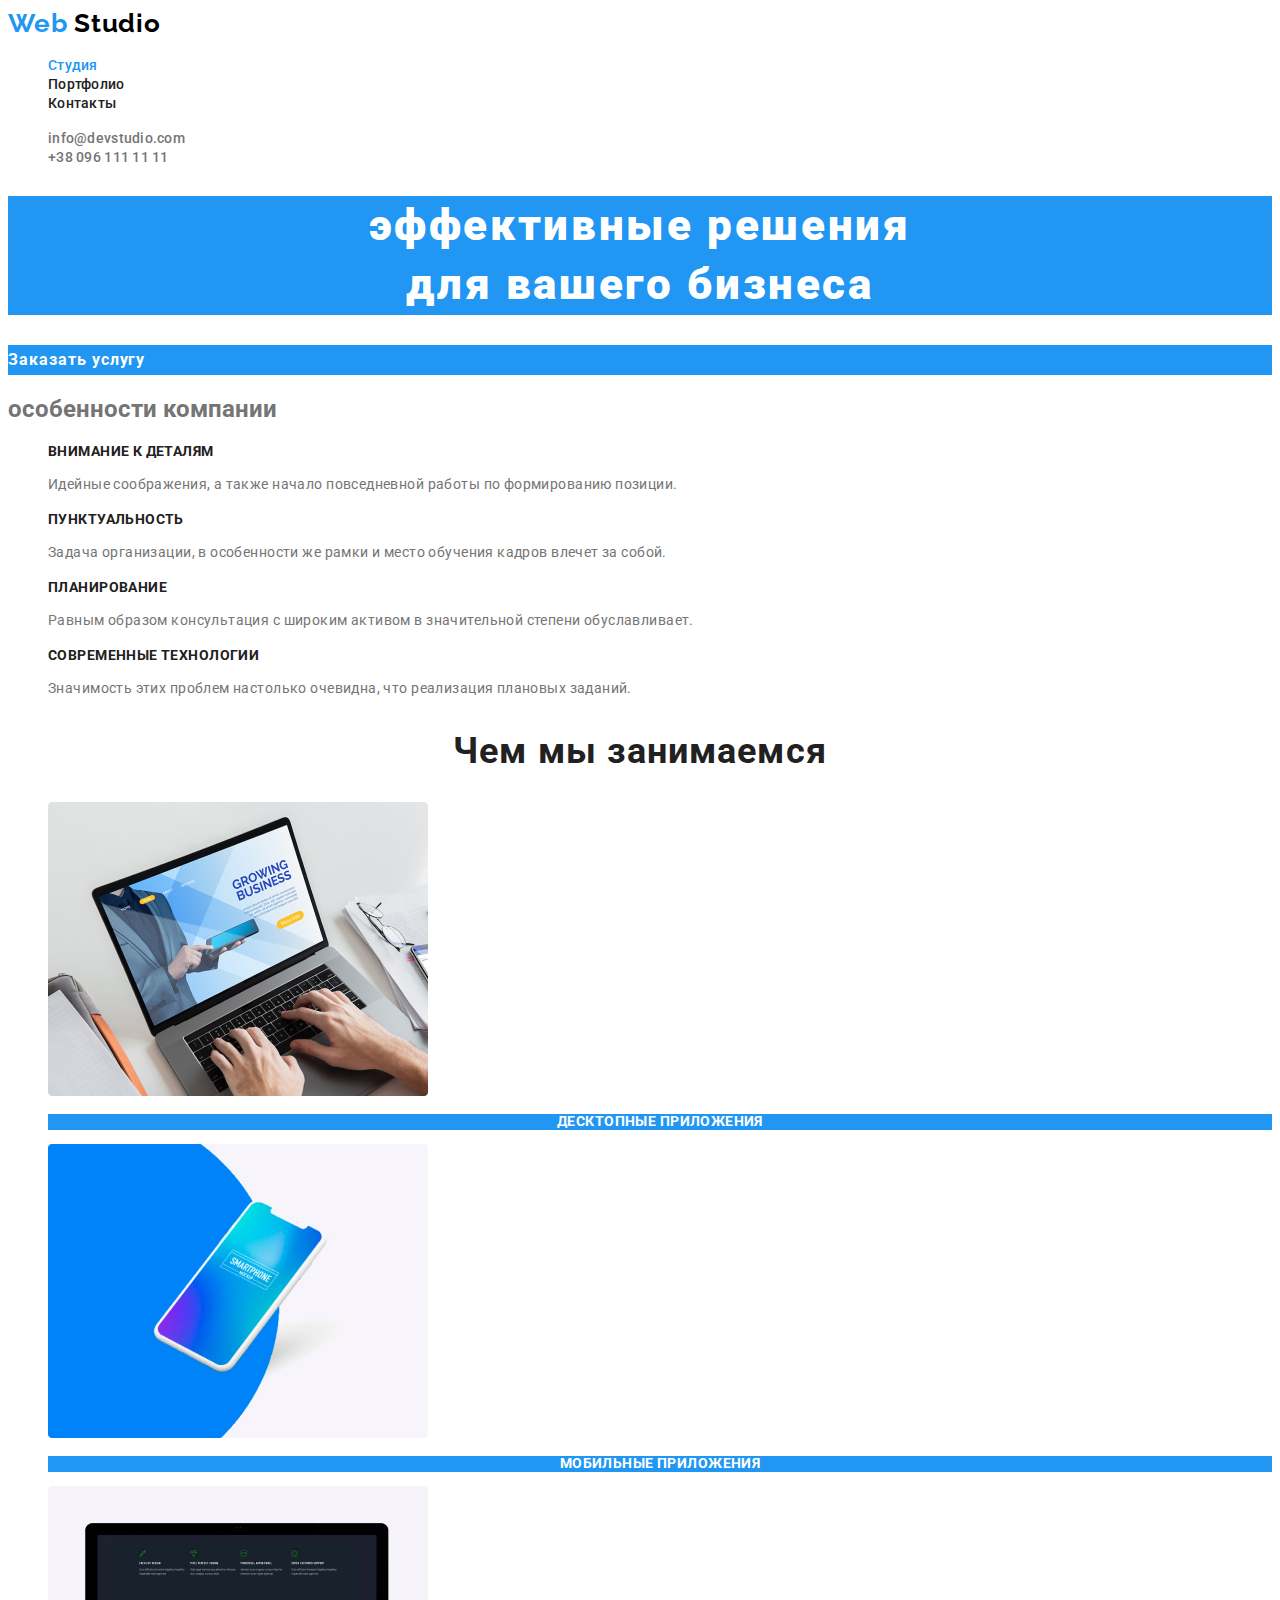
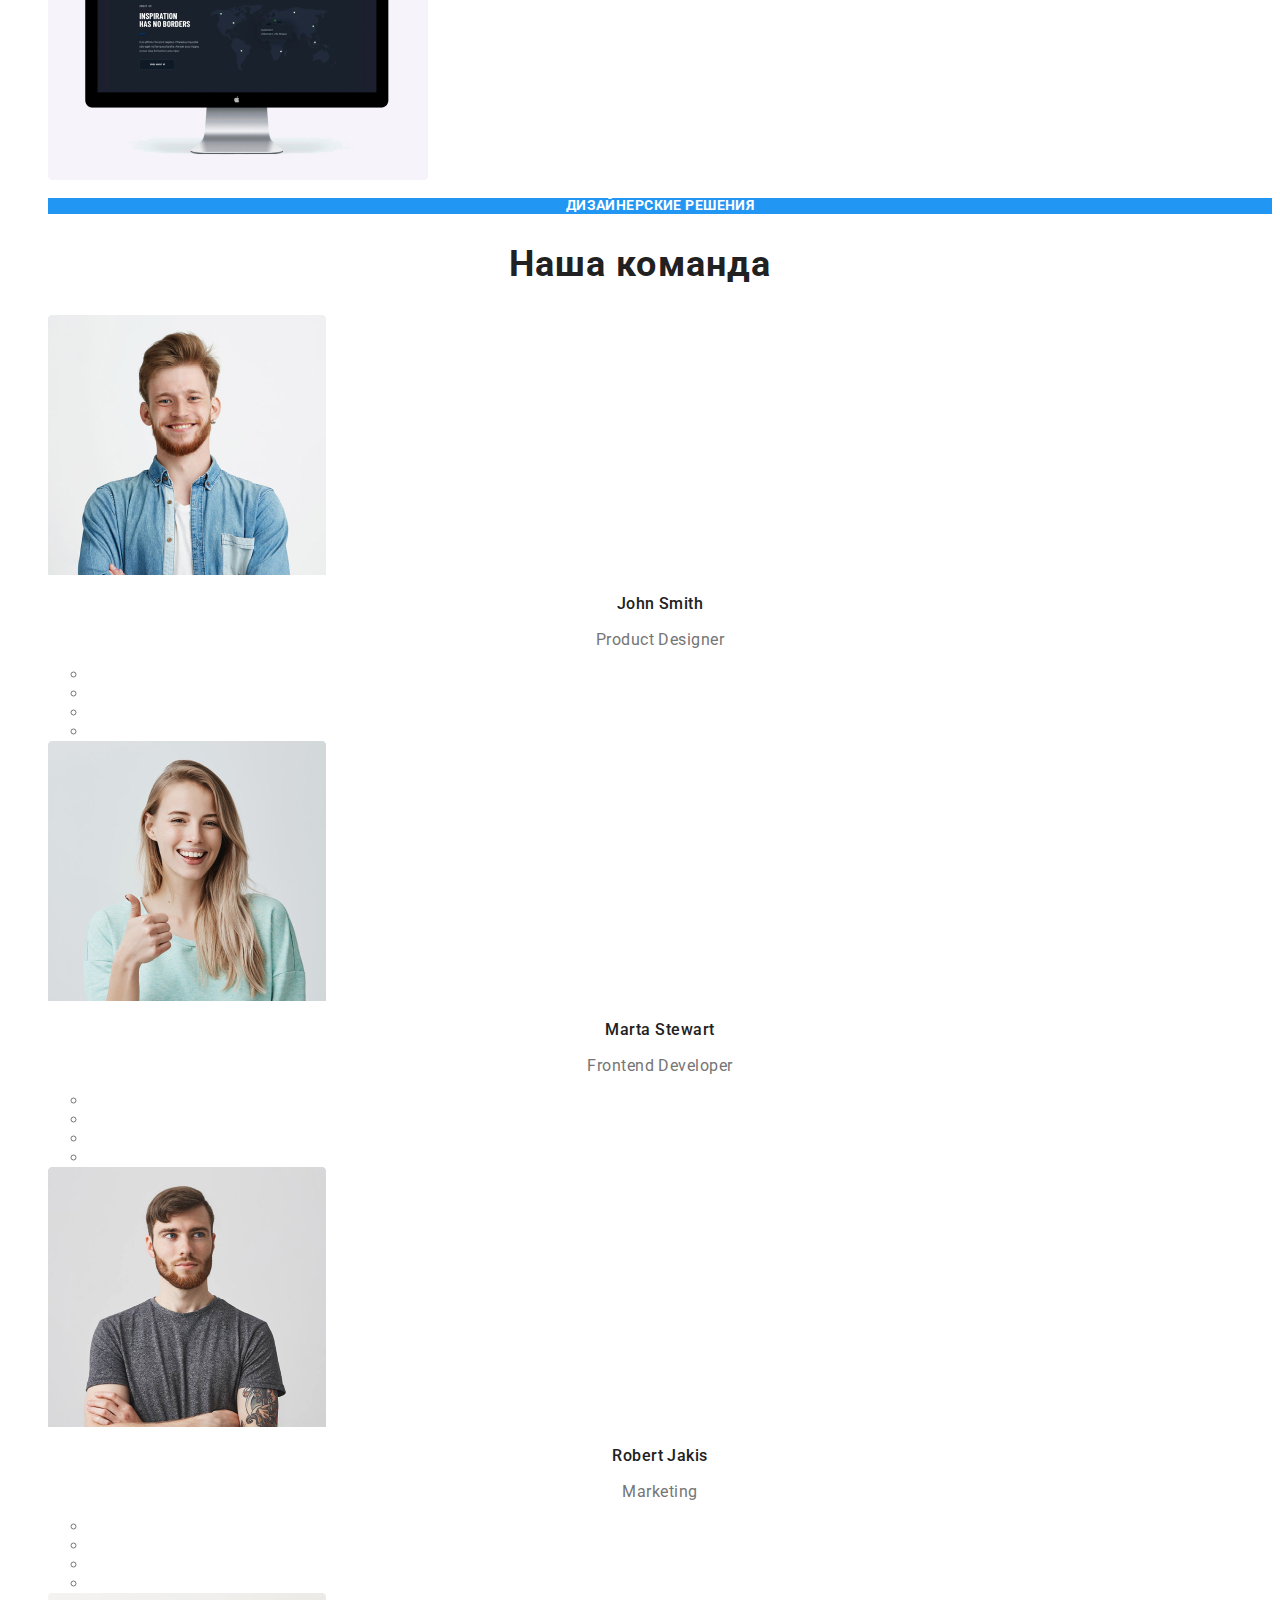
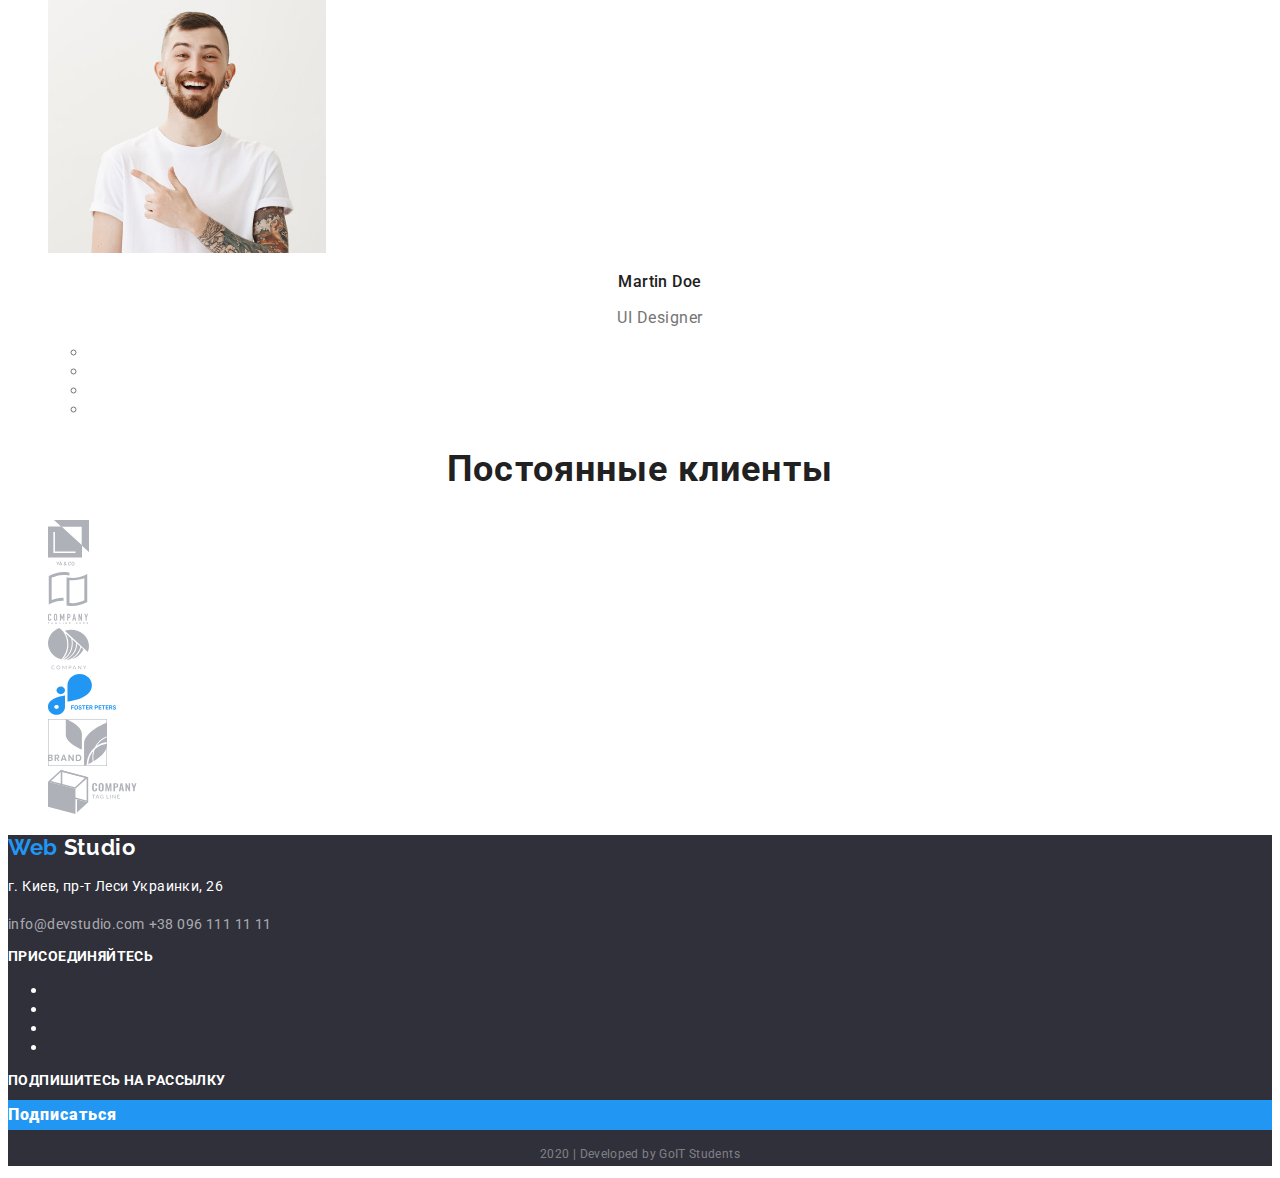
==== index.html @ 5df51b28 "DZ3" ====
<!DOCTYPE html>
<html lang="ru">
  <head>
    <meta charset="UTF-8" />
    <meta name="viewport" content="width=device-width, initial-scale=1.0" />
    <title>Document</title>
    <link
      href="https://fonts.googleapis.com/css?family=Raleway:700|Roboto:400,500,700,900&display=swap"
      rel="stylesheet"
    />
    <link rel="stylesheet" href="./css/style.css" />
  </head>
  <body>
    <header>
      <nav>
        <a href="" class="logo list"><span class="span">Web</span> Studio</a>
        <ul class="site-nav list">
          <li><a href="./index.html" class="link current list">Студия</a></li>
          <li><a href="./portfolio.html" class="link list">Портфолио</a></li>
          <li><a href="" class="link list">Контакты</a></li>
        </ul>
      </nav>
      <ul class="mail list">
        <li>
          <a href="mailto:info@devstudio.com" class="link list"
            >info@devstudio.com</a
          >
        </li>
        <li>
          <a href="tel:+380961111111" class="link list">+38 096 111 11 11</a>
        </li>
      </ul>
    </header>
    <main>
      <!--герой-->
      <section class="hero">
        <h1 class="title">
          эффективные решения<br />
          для вашего бизнеса
        </h1>
        <a href="" class="button list">Заказать услугу</a>
      </section>
      <!--особенности-->
      <section class="section-features">
        <h2>особенности компании</h2>
        <ul class="list">
          <li>
            <a href="" aria-label="иконка спутник"></a>
            <h3 class="subtitle">Внимание к деталям</h3>
            <p class="text">
              Идейные соображения, а также начало повседневной работы по
              формированию позиции.
            </p>
          </li>
          <li>
            <a href="" aria-label="иконка часы"></a>
            <h3 class="subtitle">Пунктуальность</h3>
            <p class="text">
              Задача организации, в особенности же рамки и место обучения кадров
              влечет за собой.
            </p>
          </li>
          <li>
            <a href="" aria-label="иконка график"></a>
            <h3 class="subtitle">Планирование</h3>
            <p class="text">
              Равным образом консультация с широким активом в значительной
              степени обуславливает.
            </p>
          </li>
          <li>
            <a href="" aria-label="иконка космос"></a>
            <h3 class="subtitle">Современные технологии</h3>
            <p class="text">
              Значимость этих проблем настолько очевидна, что реализация
              плановых заданий.
            </p>
          </li>
        </ul>
      </section>
      <!-- Чем мы занимаемся  -->
      <section class="section-work">
        <h2 class="title">Чем мы занимаемся</h2>
        <ul class="list">
          <li>
            <img
              src="./imeges/box1.jpg"
              alt="ноутбук из открытым сайтом"
              width="380"
            />
            <h3 class="desc">Десктопные приложения</h3>
          </li>
          <li>
            <img src="./imeges/box2.jpg" alt="смартфон" width="380" />
            <h3 class="desc">Мобильные приложения</h3>
          </li>
          <li>
            <img src="./imeges/box3.jpg" alt="компютер" width="380" />
            <h3 class="desc">Дизайнерские решения</h3>
          </li>
        </ul>
      </section>
      <!--  Наша команда  -->
      <section class="section-team">
        <h2 class="title">Наша команда</h2>
        <ul class="list">
          <li>
            <img src="./imeges/foto1.jpg" alt="фотографія" width="278" />
            <h3 class="autor">John Smith</h3>
            <p class="text">Product Designer</p>
            <ul>
              <li><a href="" aria-label="иконка instagtam"></a></li>
              <li><a href="" aria-label="иконка twitter"></a></li>
              <li><a href="" aria-label="иконка facebook"></a></li>
              <li><a href="" aria-label="иконка linkedin"></a></li>
            </ul>
          </li>
          <li>
            <img src="./imeges/foto2.jpg" alt="фотографія" width="278" />
            <h3 class="autor">Marta Stewart</h3>
            <p class="text">Frontend Developer</p>
            <ul>
              <li><a href="" aria-label="иконка instagtam"></a></li>
              <li><a href="" aria-label="иконка twitter"></a></li>
              <li><a href="" aria-label="иконка facebook"></a></li>
              <li><a href="" aria-label="иконка linkedin"></a></li>
            </ul>
          </li>
          <li>
            <img src="./imeges/foto3.jpg" alt="фотографія" width="278" />
            <h3 class="autor">Robert Jakis</h3>
            <p class="text">Marketing</p>
            <ul>
              <li><a href="" aria-label="иконка instagtam"></a></li>
              <li><a href="" aria-label="иконка twitter"></a></li>
              <li><a href="" aria-label="иконка facebook"></a></li>
              <li><a href="" aria-label="иконка linkedin"></a></li>
            </ul>
          </li>
          <li>
            <img src="./imeges/foto4.jpg" alt="фотографія" width="278" />
            <h3 class="autor">Martin Doe</h3>
            <p class="text">UI Designer</p>
            <ul>
              <li><a href="" aria-label="иконка instagtam"></a></li>
              <li><a href="" aria-label="иконка twitter"></a></li>
              <li><a href="" aria-label="иконка facebook"></a></li>
              <li><a href="" aria-label="иконка linkedin"></a></li>
            </ul>
          </li>
        </ul>
      </section>
      <!--  партнери-->
      <section class="section-partners">
        <h2 class="title">Постоянные клиенты</h2>
        <ul class="list">
          <li>
            <a href=""><img src="./imeges/logo1.svg" alt="логотип" /></a>
          </li>
          <li>
            <a href=""><img src="./imeges/logo2.svg" alt="логотип" /></a>
          </li>
          <li>
            <a href=""><img src="./imeges/logo3.svg" alt="логотип" /></a>
          </li>
          <li>
            <a href=""><img src="./imeges/logo4.svg" alt="логотип" /></a>
          </li>
          <li>
            <a href=""><img src="./imeges/logo5.svg" alt="логотип" /></a>
          </li>
          <li>
            <a href=""><img src="./imeges/logo6.svg" alt="логотип" /></a>
          </li>
        </ul>
      </section>
    </main>

    <!--подвал-->
    <footer class="bg">
      <address class="address list">
        <a href="" class="logo list footer logo-footer"
          ><span class="span">Web</span> Studio</a
        >
        <p class="text">г. Киев, пр-т Леси Украинки, 26</p>
        <a href="mailto:info@devstudio.com" class="mail list"
          >info@devstudio.com</a
        >
        <a href="tel:+380961111111" class="mail list">+38 096 111 11 11</a>
      </address>
      <div class="footer">
        <h2 class="title">присоединяйтесь</h2>
        <ul>
          <li><a href="" aria-label="иконка instagtam"></a></li>
          <li><a href="" aria-label="иконка twitter"></a></li>
          <li><a href="" aria-label="иконка facebook"></a></li>
          <li><a href="" aria-label="иконка linkedin"></a></li>
        </ul>
      </div>
      <div class="footer">
        <h2 class="title">Подпишитесь на рассылку</h2>
        <a href="" class="button list">Подписаться</a>
      </div>
      <div class="footer list">
        <p class="copiraite">2020 | Developed by GoIT Students</p>
      </div>
    </footer>
  </body>
</html>
---- css/style.css ----
:root {
  --primery-text-color: #757575;
  --title-text-color: #212121;
  --accent-color: #2196f3;
  --button: #ffffff;
}

body {
  color: var(--primery-text-color);
  font-family: Roboto, sans-serif;
}

.list {
  list-style: none;
  text-decoration: none;
}

.logo {
  color: black;
  font-family: Raleway, sans-serif;
  font-style: normal;
  font-weight: bold;
  font-size: 26px;
  line-height: 1.2;
  letter-spacing: 0.03em;
}

.span {
  color: var(--accent-color);
}

.site-nav .link {
  color: var(--title-text-color);
  font-style: normal;
  font-weight: 500;
  font-size: 14px;
  line-height: 1.15;
  letter-spacing: 0.02em;
}

.site-nav .link:hover,
.site-nav .link:focus {
  color: var(--accent-color);
}

.site-nav .link.current {
  color: var(--accent-color);
}

.mail .link {
  color: var(--primery-text-color);
  font-style: normal;
  font-weight: 500;
  font-size: 14px;
  line-height: 1.15;
  letter-spacing: 0.02em;
}

.mail .link:hover,
.mail .link:focus {
  color: var(--accent-color);
}

.hero .title {
  background-color: var(--accent-color);
  color: white;
  font-style: normal;
  font-weight: 900;
  font-size: 44px;
  line-height: 1.36;
  text-align: center;
  letter-spacing: 0.06em;
}

.hero .button {
  background-color: var(--accent-color);
  color: var(--button);
  font-style: normal;
  font-weight: bold;
  font-size: 16px;
  line-height: 1.87;
  display: flex;
  align-items: center;
  text-align: center;
  letter-spacing: 0.06em;
}
/* секция особености */
.section-features .title {
  color: var(--title-text-color);
}

.section-features .subtitle {
  color: var(--title-text-color);
  font-style: normal;
  font-weight: bold;
  font-size: 14px;
  line-height: 1.15;
  letter-spacing: 0.03em;
  text-transform: uppercase;
}

.section-features .text {
  font-style: normal;
  font-weight: normal;
  font-size: 14px;
  line-height: 1.71;
  letter-spacing: 0.03em;
}

/* секция чем мы занимаемся */
.section-work .title {
  color: var(--title-text-color);
  font-style: normal;
  font-weight: bold;
  font-size: 36px;
  line-height: 1.16;
  text-align: center;
  letter-spacing: 0.03em;
}

.section-work .subtitle {
  color: var(--title-text-color);
}

.section-work .desc {
  background-color: var(--accent-color);
  color: var(--button);
  font-style: normal;
  font-weight: bold;
  font-size: 14px;
  line-height: 1.14;
  text-align: center;
  letter-spacing: 0.03em;
  text-transform: uppercase;
}

/* секция наша команда */
.section-team .title {
  color: var(--title-text-color);
  font-style: normal;
  font-weight: bold;
  font-size: 36px;
  line-height: 1.16;
  text-align: center;
  letter-spacing: 0.03em;
}

.section-team .autor {
  color: var(--title-text-color);
  font-style: normal;
  font-weight: 500;
  font-size: 16px;
  line-height: 1.18;
  text-align: center;
  letter-spacing: 0.03em;
}

.section-team .text {
  font-style: normal;
  font-weight: normal;
  font-size: 16px;
  line-height: 19px;
  text-align: center;
  letter-spacing: 0.03em;
}

/* секция партнеры */
.section-partners .title {
  color: var(--title-text-color);
  font-style: normal;
  font-weight: bold;
  font-size: 36px;
  line-height: 1.16;
  text-align: center;
  letter-spacing: 0.03em;
}

/* подвал */
.logo-footer {
  font-style: normal;
  font-weight: bold;
  font-size: 22px;
  line-height: 1.18;
  letter-spacing: 0.03em;
}

.footer {
  color: var(--button);
}
.address .text {
  color: var(--button);
  font-style: normal;
  font-weight: normal;
  font-size: 14px;
  line-height: 1.71;
  letter-spacing: 0.03em;
}

.address .mail {
  color: rgba(255, 255, 255, 0.6);
  font-style: normal;
  font-weight: normal;
  font-size: 14px;
  line-height: 1.71;
  letter-spacing: 0.03em;
}

.footer .button {
  background-color: var(--accent-color);
  color: var(--button);
  font-style: normal;
  font-weight: 900;
  font-size: 16px;
  line-height: 1.87;
  display: flex;
  align-items: center;
  text-align: center;
  letter-spacing: 0.06em;
}

.footer .title {
  color: var(--button);
  font-style: normal;
  font-weight: bold;
  font-size: 14px;
  line-height: 1.14;
  letter-spacing: 0.03em;
  text-transform: uppercase;
}

.footer .copiraite {
  color: rgba(255, 255, 255, 0.4);
  font-style: normal;
  font-weight: normal;
  font-size: 12px;
  line-height: 2;
  text-align: center;
  letter-spacing: 0.03em;
}

.items .title {
  color: var(--title-text-color);
  font-style: normal;
  font-weight: bold;
  font-size: 18px;
  line-height: 2;
  letter-spacing: 0.06em;
}

.items .text {
  color: var(--primery-text-color);
  font-style: normal;
  font-weight: normal;
  font-size: 16px;
  line-height: 1.87;
  letter-spacing: 0.03em;
}

.items .text-text {
  background-color: aqua;
  color: var(--button);
  font-style: normal;
  font-weight: normal;
  font-size: 18px;
  line-height: 1.56;
  letter-spacing: 0.03em;
}

.button {
  color: var(--title-text-color);
  font-style: normal;
  font-weight: 500;
  font-size: 16px;
  line-height: 1.62;
  text-align: center;
  letter-spacing: 0.03em;
}

.button:hover,
.button:focus {
  background-color: var(--accent-color);
  color: var(--button);
}

/* для підсвідки білого тексту в футері в подальшому заберу */
.bg {
  background-color: #2f303a;
}
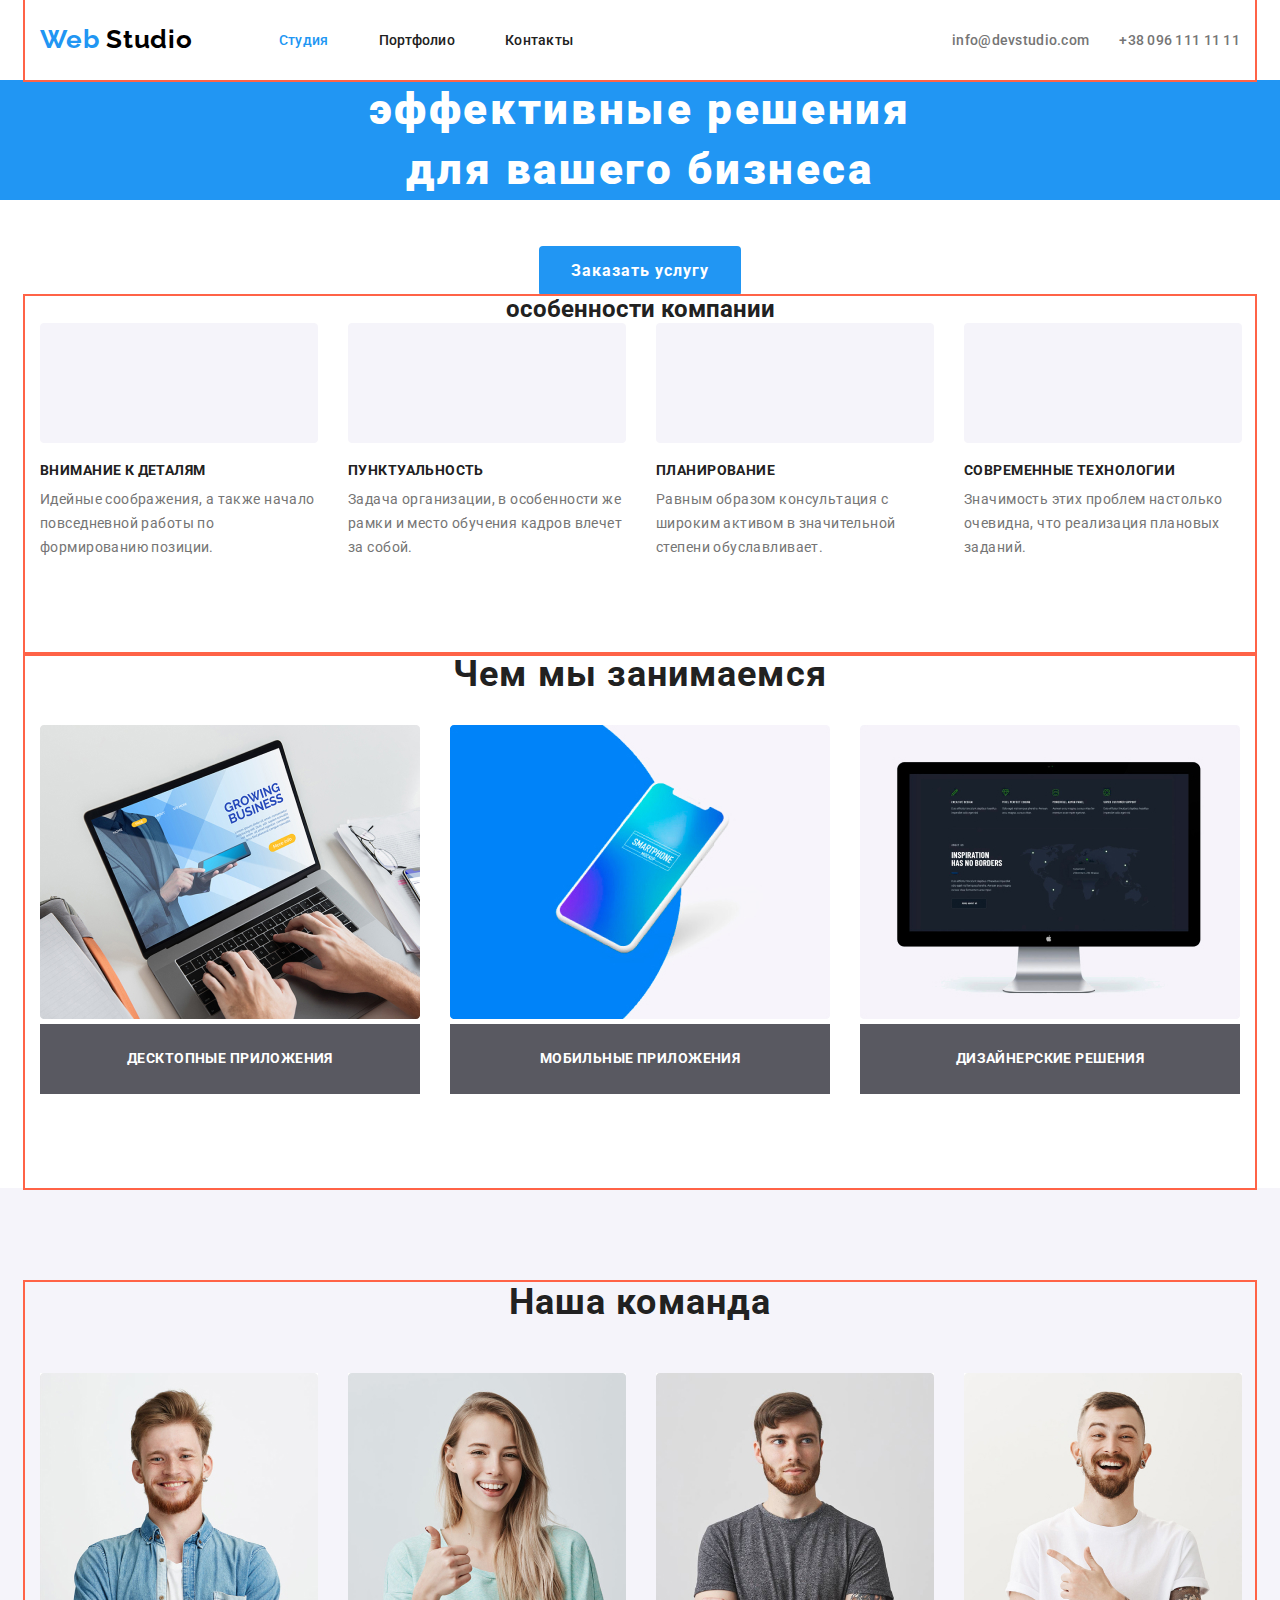
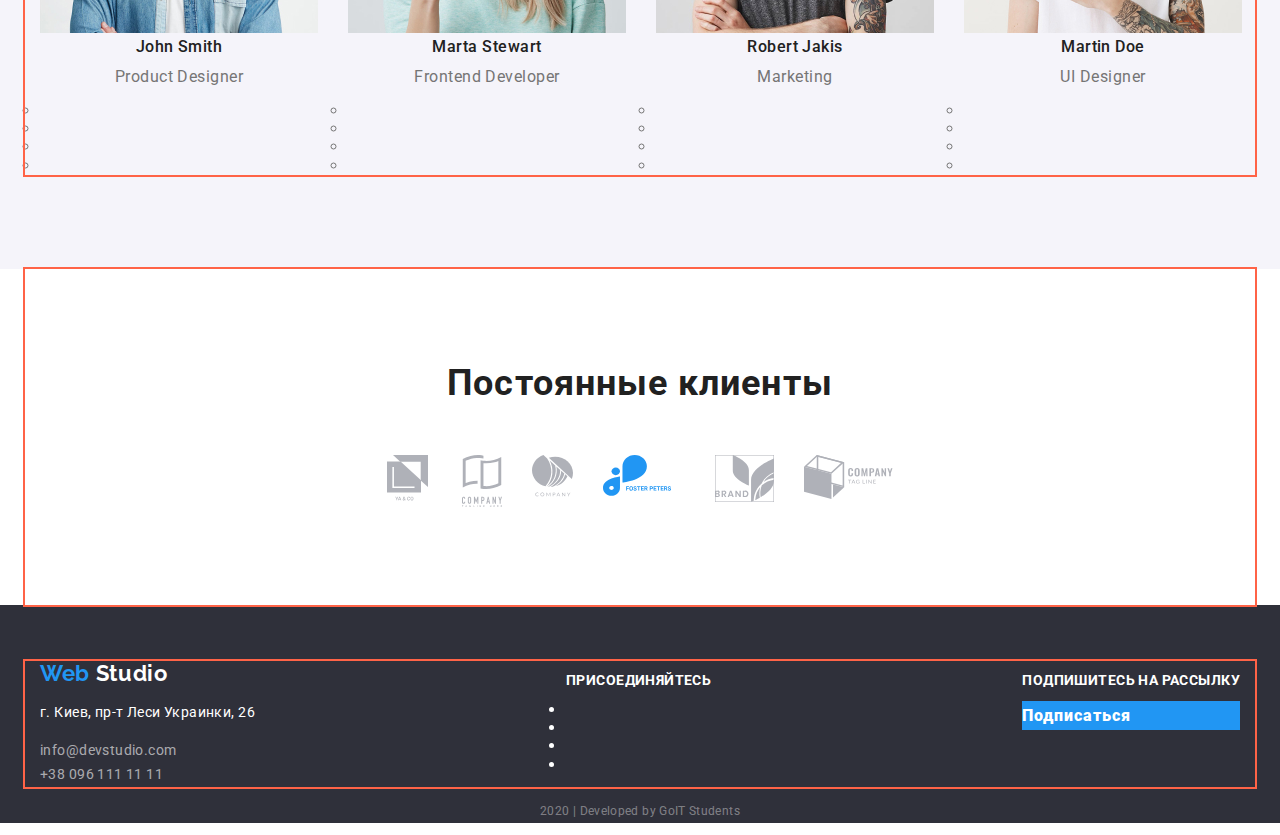
==== commit 9937a630: "dz" ====
--- a/index.html
+++ b/index.html
@@ -8,28 +8,40 @@
       href="https://fonts.googleapis.com/css?family=Raleway:700|Roboto:400,500,700,900&display=swap"
       rel="stylesheet"
     />
+    <link
+      rel="stylesheet"
+      href="https://cdnjs.cloudflare.com/ajax/libs/modern-normalize/0.6.0/modern-normalize.min.css"
+    />
     <link rel="stylesheet" href="./css/style.css" />
   </head>
   <body>
-    <header>
-      <nav>
-        <a href="" class="logo list"><span class="span">Web</span> Studio</a>
-        <ul class="site-nav list">
-          <li><a href="./index.html" class="link current list">Студия</a></li>
-          <li><a href="./portfolio.html" class="link list">Портфолио</a></li>
-          <li><a href="" class="link list">Контакты</a></li>
-        </ul>
-      </nav>
-      <ul class="mail list">
-        <li>
-          <a href="mailto:info@devstudio.com" class="link list"
-            >info@devstudio.com</a
-          >
-        </li>
-        <li>
-          <a href="tel:+380961111111" class="link list">+38 096 111 11 11</a>
-        </li>
-      </ul>
+    <header class="page-header">
+      <div class="continer site-nav">
+        <nav class="site-nav">
+          <a href="" class="logo list"><span class="span">Web</span> Studio</a>
+          <ul class="site-nav list">
+            <li class="item">
+              <a href="./index.html" class="link current list">Студия</a>
+            </li>
+            <li class="item">
+              <a href="./portfolio.html" class="link list">Портфолио</a>
+            </li>
+            <li class="item"><a href="" class="link list">Контакты</a></li>
+          </ul>
+        </nav>
+        <ul class="mail-nav mail list">
+          <li class="item">
+            <a href="mailto:info@devstudio.com" class="link-mail list"
+              >info@devstudio.com</a
+            >
+          </li>
+          <li class="item">
+            <a href="tel:+380961111111" class="link-mail list"
+              >+38 096 111 11 11</a
+            >
+          </li>
+        </ul>
+      </div>
     </header>
     <main>
       <!--герой-->
@@ -38,38 +50,46 @@
           эффективные решения<br />
           для вашего бизнеса
         </h1>
-        <a href="" class="button list">Заказать услугу</a>
+        <a href="" class="hero button list">Заказать услугу</a>
       </section>
       <!--особенности-->
-      <section class="section-features">
-        <h2>особенности компании</h2>
-        <ul class="list">
-          <li>
-            <a href="" aria-label="иконка спутник"></a>
+      <section class="section-features continer">
+        <h2 class="title">особенности компании</h2>
+        <ul class="list features-card">
+          <li class="icon">
+            <a href="" aria-label="иконка спутник">
+              <img src="./imeges/Rectangle2.png" alt=""
+            /></a>
             <h3 class="subtitle">Внимание к деталям</h3>
             <p class="text">
               Идейные соображения, а также начало повседневной работы по
               формированию позиции.
             </p>
           </li>
-          <li>
-            <a href="" aria-label="иконка часы"></a>
+          <li class="icon">
+            <a href="" aria-label="иконка часы">
+              <img src="./imeges/Rectangle2.png" alt=""
+            /></a>
             <h3 class="subtitle">Пунктуальность</h3>
             <p class="text">
               Задача организации, в особенности же рамки и место обучения кадров
               влечет за собой.
             </p>
           </li>
-          <li>
-            <a href="" aria-label="иконка график"></a>
+          <li class="icon">
+            <a href="" aria-label="иконка график">
+              <img src="./imeges/Rectangle2.png" alt=""
+            /></a>
             <h3 class="subtitle">Планирование</h3>
             <p class="text">
               Равным образом консультация с широким активом в значительной
               степени обуславливает.
             </p>
           </li>
-          <li>
-            <a href="" aria-label="иконка космос"></a>
+          <li class="icon">
+            <a href="" aria-label="иконка космос">
+              <img src="./imeges/Rectangle2.png" alt=""
+            /></a>
             <h3 class="subtitle">Современные технологии</h3>
             <p class="text">
               Значимость этих проблем настолько очевидна, что реализация
@@ -79,10 +99,10 @@
         </ul>
       </section>
       <!-- Чем мы занимаемся  -->
-      <section class="section-work">
+      <section class="section-work continer">
         <h2 class="title">Чем мы занимаемся</h2>
-        <ul class="list">
-          <li>
+        <ul class="work-cards list">
+          <li class="card">
             <img
               src="./imeges/box1.jpg"
               alt="ноутбук из открытым сайтом"
@@ -90,86 +110,88 @@
             />
             <h3 class="desc">Десктопные приложения</h3>
           </li>
-          <li>
+          <li class="card">
             <img src="./imeges/box2.jpg" alt="смартфон" width="380" />
             <h3 class="desc">Мобильные приложения</h3>
           </li>
-          <li>
+          <li class="card">
             <img src="./imeges/box3.jpg" alt="компютер" width="380" />
             <h3 class="desc">Дизайнерские решения</h3>
           </li>
         </ul>
       </section>
       <!--  Наша команда  -->
-      <section class="section-team">
-        <h2 class="title">Наша команда</h2>
-        <ul class="list">
-          <li>
-            <img src="./imeges/foto1.jpg" alt="фотографія" width="278" />
-            <h3 class="autor">John Smith</h3>
-            <p class="text">Product Designer</p>
-            <ul>
-              <li><a href="" aria-label="иконка instagtam"></a></li>
-              <li><a href="" aria-label="иконка twitter"></a></li>
-              <li><a href="" aria-label="иконка facebook"></a></li>
-              <li><a href="" aria-label="иконка linkedin"></a></li>
-            </ul>
-          </li>
-          <li>
-            <img src="./imeges/foto2.jpg" alt="фотографія" width="278" />
-            <h3 class="autor">Marta Stewart</h3>
-            <p class="text">Frontend Developer</p>
-            <ul>
-              <li><a href="" aria-label="иконка instagtam"></a></li>
-              <li><a href="" aria-label="иконка twitter"></a></li>
-              <li><a href="" aria-label="иконка facebook"></a></li>
-              <li><a href="" aria-label="иконка linkedin"></a></li>
-            </ul>
-          </li>
-          <li>
-            <img src="./imeges/foto3.jpg" alt="фотографія" width="278" />
-            <h3 class="autor">Robert Jakis</h3>
-            <p class="text">Marketing</p>
-            <ul>
-              <li><a href="" aria-label="иконка instagtam"></a></li>
-              <li><a href="" aria-label="иконка twitter"></a></li>
-              <li><a href="" aria-label="иконка facebook"></a></li>
-              <li><a href="" aria-label="иконка linkedin"></a></li>
-            </ul>
-          </li>
-          <li>
-            <img src="./imeges/foto4.jpg" alt="фотографія" width="278" />
-            <h3 class="autor">Martin Doe</h3>
-            <p class="text">UI Designer</p>
-            <ul>
-              <li><a href="" aria-label="иконка instagtam"></a></li>
-              <li><a href="" aria-label="иконка twitter"></a></li>
-              <li><a href="" aria-label="иконка facebook"></a></li>
-              <li><a href="" aria-label="иконка linkedin"></a></li>
-            </ul>
-          </li>
-        </ul>
+      <section class="section-team fone">
+        <div class="continer">
+          <h2 class="title">Наша команда</h2>
+          <ul class="section-team-card list">
+            <li class="card">
+              <img src="./imeges/foto1.jpg" alt="фотографія" width="278" />
+              <h3 class="autor">John Smith</h3>
+              <p class="text">Product Designer</p>
+              <ul>
+                <li><a href="" aria-label="иконка instagtam"></a></li>
+                <li><a href="" aria-label="иконка twitter"></a></li>
+                <li><a href="" aria-label="иконка facebook"></a></li>
+                <li><a href="" aria-label="иконка linkedin"></a></li>
+              </ul>
+            </li>
+            <li class="card">
+              <img src="./imeges/foto2.jpg" alt="фотографія" width="278" />
+              <h3 class="autor">Marta Stewart</h3>
+              <p class="text">Frontend Developer</p>
+              <ul>
+                <li><a href="" aria-label="иконка instagtam"></a></li>
+                <li><a href="" aria-label="иконка twitter"></a></li>
+                <li><a href="" aria-label="иконка facebook"></a></li>
+                <li><a href="" aria-label="иконка linkedin"></a></li>
+              </ul>
+            </li>
+            <li class="card">
+              <img src="./imeges/foto3.jpg" alt="фотографія" width="278" />
+              <h3 class="autor">Robert Jakis</h3>
+              <p class="text">Marketing</p>
+              <ul>
+                <li><a href="" aria-label="иконка instagtam"></a></li>
+                <li><a href="" aria-label="иконка twitter"></a></li>
+                <li><a href="" aria-label="иконка facebook"></a></li>
+                <li><a href="" aria-label="иконка linkedin"></a></li>
+              </ul>
+            </li>
+            <li class="card">
+              <img src="./imeges/foto4.jpg" alt="фотографія" width="278" />
+              <h3 class="autor">Martin Doe</h3>
+              <p class="text">UI Designer</p>
+              <ul>
+                <li><a href="" aria-label="иконка instagtam"></a></li>
+                <li><a href="" aria-label="иконка twitter"></a></li>
+                <li><a href="" aria-label="иконка facebook"></a></li>
+                <li><a href="" aria-label="иконка linkedin"></a></li>
+              </ul>
+            </li>
+          </ul>
+        </div>
       </section>
       <!--  партнери-->
-      <section class="section-partners">
+      <section class="section-partners continer">
         <h2 class="title">Постоянные клиенты</h2>
-        <ul class="list">
-          <li>
+        <ul class="section-partners-icon list">
+          <li class="icon">
             <a href=""><img src="./imeges/logo1.svg" alt="логотип" /></a>
           </li>
-          <li>
+          <li class="icon">
             <a href=""><img src="./imeges/logo2.svg" alt="логотип" /></a>
           </li>
-          <li>
+          <li class="icon">
             <a href=""><img src="./imeges/logo3.svg" alt="логотип" /></a>
           </li>
-          <li>
+          <li class="icon">
             <a href=""><img src="./imeges/logo4.svg" alt="логотип" /></a>
           </li>
-          <li>
+          <li class="icon">
             <a href=""><img src="./imeges/logo5.svg" alt="логотип" /></a>
           </li>
-          <li>
+          <li class="icon">
             <a href=""><img src="./imeges/logo6.svg" alt="логотип" /></a>
           </li>
         </ul>
@@ -178,28 +200,30 @@
 
     <!--подвал-->
     <footer class="bg">
-      <address class="address list">
-        <a href="" class="logo list footer logo-footer"
-          ><span class="span">Web</span> Studio</a
-        >
-        <p class="text">г. Киев, пр-т Леси Украинки, 26</p>
-        <a href="mailto:info@devstudio.com" class="mail list"
-          >info@devstudio.com</a
-        >
-        <a href="tel:+380961111111" class="mail list">+38 096 111 11 11</a>
-      </address>
-      <div class="footer">
-        <h2 class="title">присоединяйтесь</h2>
-        <ul>
-          <li><a href="" aria-label="иконка instagtam"></a></li>
-          <li><a href="" aria-label="иконка twitter"></a></li>
-          <li><a href="" aria-label="иконка facebook"></a></li>
-          <li><a href="" aria-label="иконка linkedin"></a></li>
-        </ul>
-      </div>
-      <div class="footer">
-        <h2 class="title">Подпишитесь на рассылку</h2>
-        <a href="" class="button list">Подписаться</a>
+      <div class="continer footer-t">
+        <address class="address list footer-list">
+          <a href="" class="logo list footer logo-footer"
+            ><span class="span">Web</span> Studio</a
+          >
+          <p class="text">г. Киев, пр-т Леси Украинки, 26</p>
+          <a href="mailto:info@devstudio.com" class="mail list"
+            >info@devstudio.com</a
+          >
+          <a href="tel:+380961111111" class="mail list">+38 096 111 11 11</a>
+        </address>
+        <div class="footer footer-list">
+          <h2 class="title">присоединяйтесь</h2>
+          <ul>
+            <li><a href="" aria-label="иконка instagtam"></a></li>
+            <li><a href="" aria-label="иконка twitter"></a></li>
+            <li><a href="" aria-label="иконка facebook"></a></li>
+            <li><a href="" aria-label="иконка linkedin"></a></li>
+          </ul>
+        </div>
+        <div class="footer footer-list">
+          <h2 class="title">Подпишитесь на рассылку</h2>
+          <a href="" class="button list">Подписаться</a>
+        </div>
       </div>
       <div class="footer list">
         <p class="copiraite">2020 | Developed by GoIT Students</p>
--- a/css/style.css
+++ b/css/style.css
@@ -4,18 +4,43 @@
   --accent-color: #2196f3;
   --button: #ffffff;
 }
+html {
+  box-sizing: border-box;
+}
+
+*,
+*::before,
+*::after {
+  box-sizing: inherit;
+}
 
 body {
   color: var(--primery-text-color);
   font-family: Roboto, sans-serif;
 }
 
+ul {
+  margin: 0;
+  padding: 0;
+}
+.page-header {
+}
+
+.continer {
+  width: 1230px;
+  margin: auto;
+  padding-left: 15px;
+  padding-right: 15px;
+  outline: 2px solid tomato;
+}
+
 .list {
   list-style: none;
   text-decoration: none;
 }
 
 .logo {
+  margin-right: 86px;
   color: black;
   font-family: Raleway, sans-serif;
   font-style: normal;
@@ -29,7 +54,20 @@
   color: var(--accent-color);
 }
 
+.site-nav {
+  display: flex;
+  align-items: center;
+}
+
+.site-nav .item + .item {
+  margin-left: 50px;
+}
+
 .site-nav .link {
+  display: block;
+  padding-top: 32px;
+  padding-bottom: 32px;
+
   color: var(--title-text-color);
   font-style: normal;
   font-weight: 500;
@@ -47,7 +85,15 @@
   color: var(--accent-color);
 }
 
-.mail .link {
+.mail-nav {
+  display: flex;
+  margin-left: auto;
+}
+.mail-nav .item + .item {
+  margin-left: 30px;
+}
+
+.mail-nav .link-mail {
   color: var(--primery-text-color);
   font-style: normal;
   font-weight: 500;
@@ -56,9 +102,12 @@
   letter-spacing: 0.02em;
 }
 
-.mail .link:hover,
-.mail .link:focus {
+.mail-nav .link-mail:hover,
+.mail-nav .link-mail:focus {
   color: var(--accent-color);
+}
+.hero {
+  text-align: center;
 }
 
 .hero .title {
@@ -70,16 +119,23 @@
   line-height: 1.36;
   text-align: center;
   letter-spacing: 0.06em;
+  margin-top: 0;
+  margin-bottom: 46px;
 }
 
 .hero .button {
+  display: inline-block;
+  border-radius: 4px;
+  padding: 10px 32px;
+  min-width: 200px;
+  height: 50px;
+
   background-color: var(--accent-color);
   color: var(--button);
   font-style: normal;
   font-weight: bold;
   font-size: 16px;
   line-height: 1.87;
-  display: flex;
   align-items: center;
   text-align: center;
   letter-spacing: 0.06em;
@@ -87,9 +143,22 @@
 /* секция особености */
 .section-features .title {
   color: var(--title-text-color);
+  margin: 0;
+  text-align: center;
+}
+
+.features-card {
+  display: flex;
+}
+
+.features-card .icon + .icon {
+  margin-left: 30px;
 }
 
 .section-features .subtitle {
+  margin-top: 30;
+  margin-bottom: 10px;
+
   color: var(--title-text-color);
   font-style: normal;
   font-weight: bold;
@@ -100,6 +169,9 @@
 }
 
 .section-features .text {
+  margin-top: 0;
+  margin-bottom: 94px;
+
   font-style: normal;
   font-weight: normal;
   font-size: 14px;
@@ -109,6 +181,8 @@
 
 /* секция чем мы занимаемся */
 .section-work .title {
+  margin-top: 0;
+  margin-bottom: 50;
   color: var(--title-text-color);
   font-style: normal;
   font-weight: bold;
@@ -118,12 +192,26 @@
   letter-spacing: 0.03em;
 }
 
+.work-cards {
+  display: flex;
+}
+
+.work-cards .card + .card {
+  margin-left: 30px;
+  margin-bottom: 94px;
+}
+
 .section-work .subtitle {
   color: var(--title-text-color);
 }
 
 .section-work .desc {
-  background-color: var(--accent-color);
+  margin: 0;
+  width: 380px;
+  height: 70px;
+  padding-top: 27px;
+  padding-bottom: 27px;
+  background-color: rgba(47, 48, 58, 0.8);
   color: var(--button);
   font-style: normal;
   font-weight: bold;
@@ -135,7 +223,17 @@
 }
 
 /* секция наша команда */
+
+.section-team.fone {
+  background-color: #f5f4fa;
+  padding-top: 94px;
+  padding-bottom: 94px;
+}
+
 .section-team .title {
+  margin-top: 0;
+  margin-bottom: 50px;
+
   color: var(--title-text-color);
   font-style: normal;
   font-weight: bold;
@@ -145,7 +243,17 @@
   letter-spacing: 0.03em;
 }
 
+.section-team-card {
+  display: flex;
+}
+
+.section-team-card .card + .card {
+  margin-left: 30px;
+}
+
 .section-team .autor {
+  margin-top: 0;
+  margin-bottom: 10px;
   color: var(--title-text-color);
   font-style: normal;
   font-weight: 500;
@@ -156,6 +264,7 @@
 }
 
 .section-team .text {
+  margin-top: 0;
   font-style: normal;
   font-weight: normal;
   font-size: 16px;
@@ -165,7 +274,13 @@
 }
 
 /* секция партнеры */
+.section-partners {
+  padding-top: 94px;
+  padding-bottom: 94px;
+}
 .section-partners .title {
+  margin-top: 0;
+  margin-bottom: 50px;
   color: var(--title-text-color);
   font-style: normal;
   font-weight: bold;
@@ -175,6 +290,15 @@
   letter-spacing: 0.03em;
 }
 
+.section-partners-icon {
+  display: flex;
+  justify-content: center;
+}
+
+.section-partners-icon .icon + .icon {
+  margin-left: 30px;
+}
+
 /* подвал */
 .logo-footer {
   font-style: normal;
@@ -183,10 +307,24 @@
   line-height: 1.18;
   letter-spacing: 0.03em;
 }
+.footer-t {
+  display: flex;
+  justify-content: space-between;
+}
+
+.footer-list {
+  display: flex;
+  flex-direction: column;
+}
 
 .footer {
   color: var(--button);
 }
+
+.adress {
+  display: flex;
+}
+
 .address .text {
   color: var(--button);
   font-style: normal;
@@ -237,8 +375,28 @@
   text-align: center;
   letter-spacing: 0.03em;
 }
+.items-card {
+  display: flex;
+  flex-wrap: wrap;
+  align-content: center;
+  margin-bottom: 94px;
+  outline: 2px solid tomato;
+}
+
+.element {
+  width: 380px;
+}
+.element:not(:nth-child(3n)) {
+  margin-right: 30px;
+}
+
+.element:not(:nth-last-child(-n + 3)) {
+  margin-bottom: 30px;
+}
 
 .items .title {
+  margin-top: 0;
+  margin-bottom: 4px;
   color: var(--title-text-color);
   font-style: normal;
   font-weight: bold;
@@ -248,6 +406,7 @@
 }
 
 .items .text {
+  margin: 0px;
   color: var(--primery-text-color);
   font-style: normal;
   font-weight: normal;
@@ -257,13 +416,24 @@
 }
 
 .items .text-text {
-  background-color: aqua;
+  margin: 0px;
+  background-color: var(--accent-color);
   color: var(--button);
   font-style: normal;
   font-weight: normal;
   font-size: 18px;
   line-height: 1.56;
   letter-spacing: 0.03em;
+}
+.button-items {
+  display: flex;
+  justify-content: center;
+  margin-top: 94px;
+  margin-bottom: 50px;
+}
+
+.button-items .items + .items {
+  margin-left: 8px;
 }
 
 .button {
@@ -285,4 +455,5 @@
 /* для підсвідки білого тексту в футері в подальшому заберу */
 .bg {
   background-color: #2f303a;
-}
+  padding-top: 56px;
+}
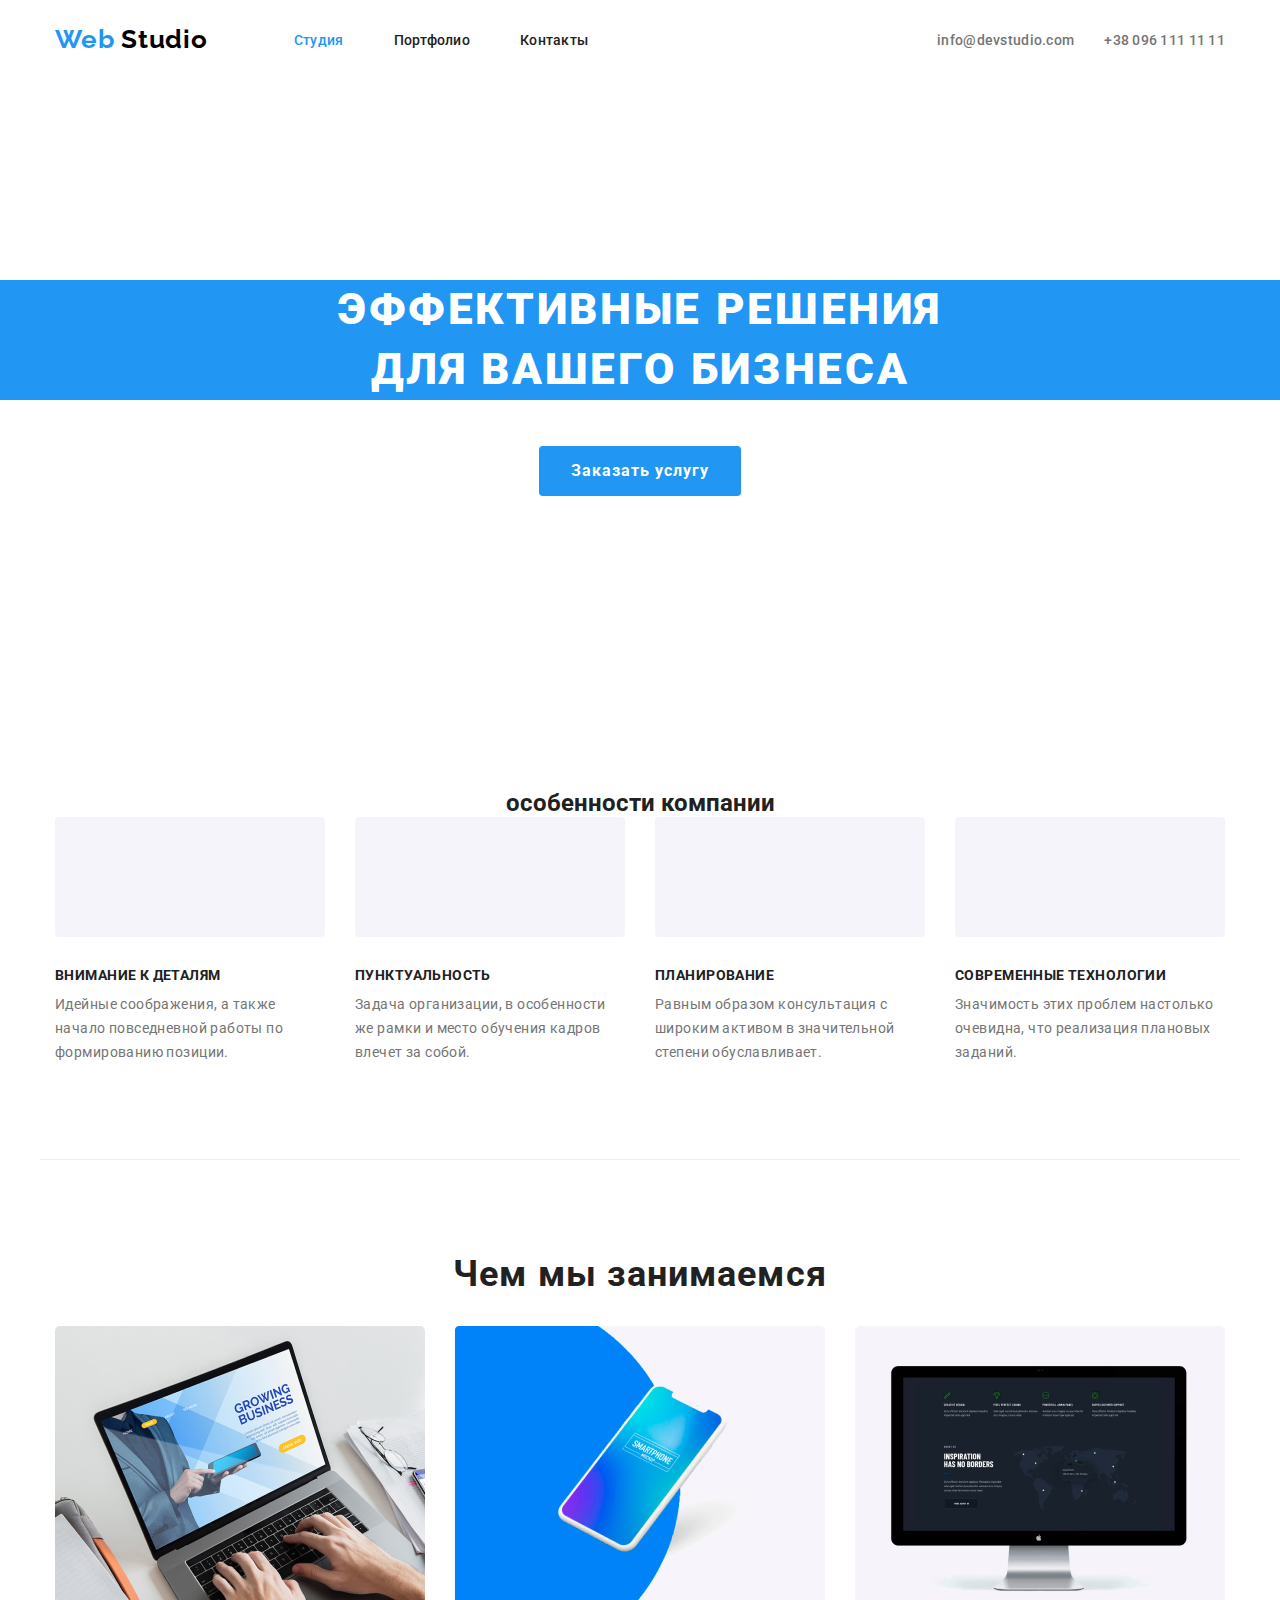
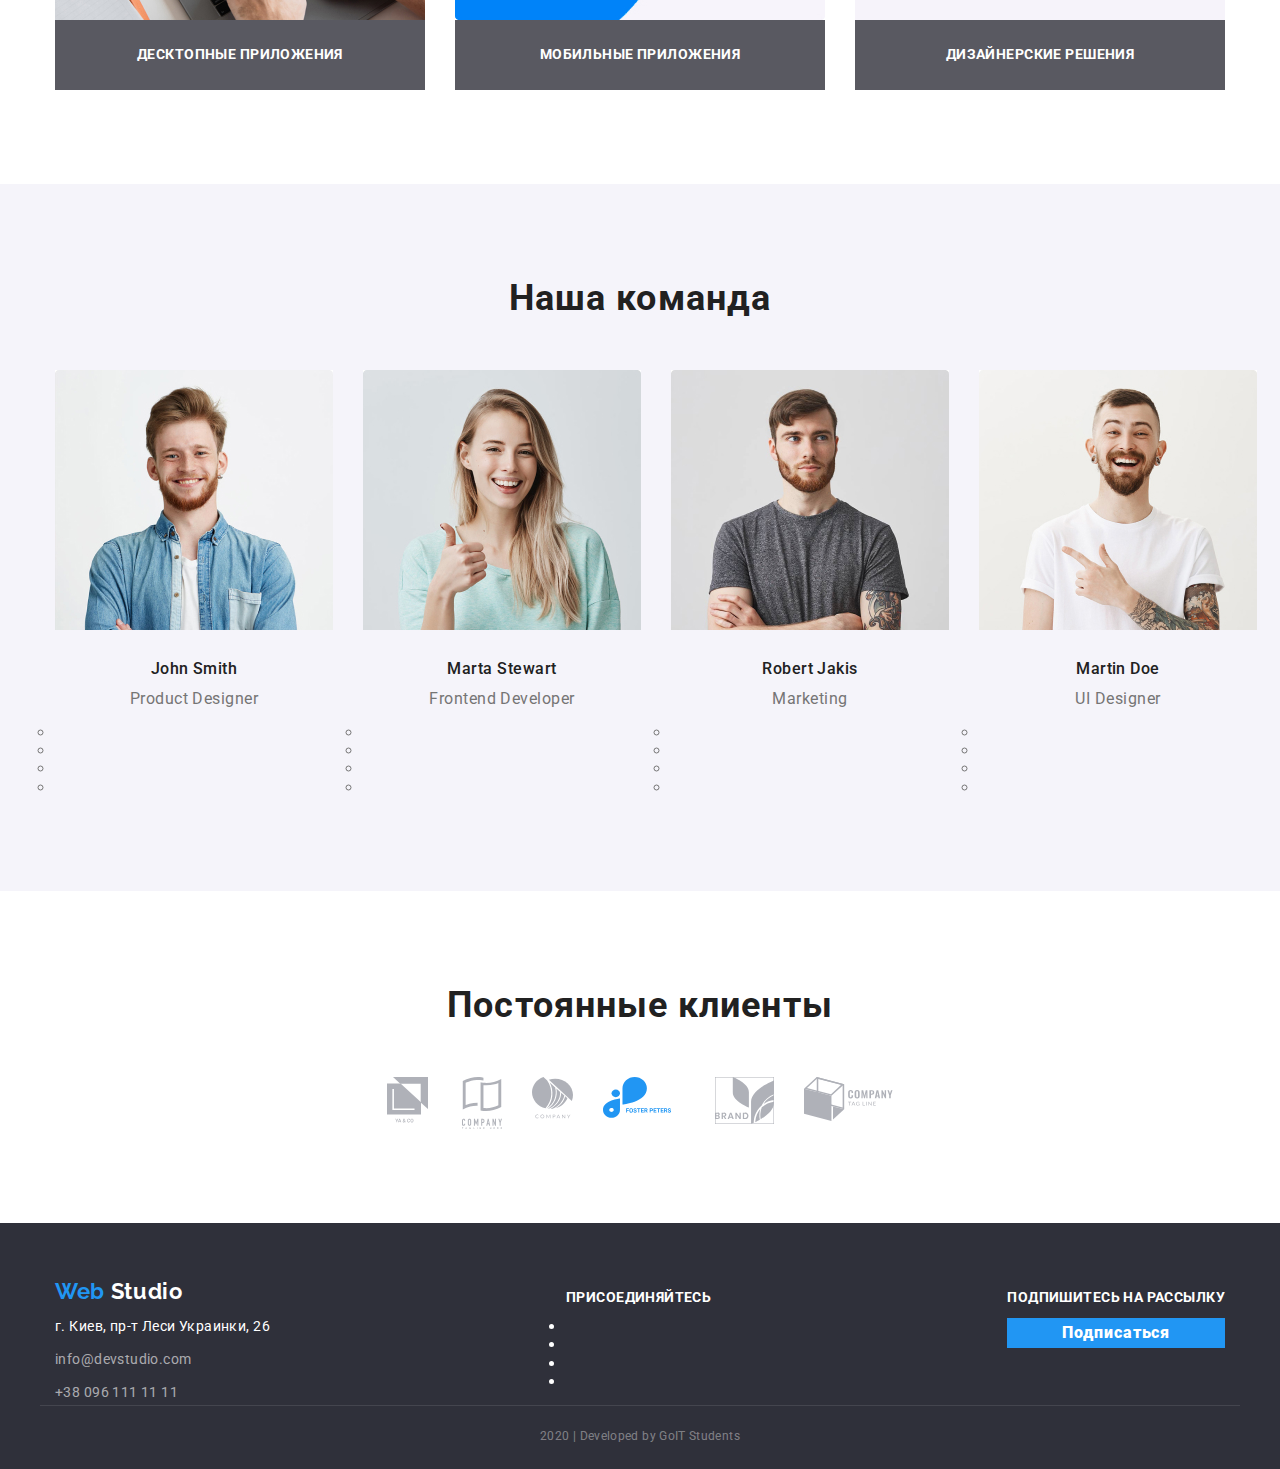
==== commit 3e408c8b: "правки по Дз" ====
--- a/index.html
+++ b/index.html
@@ -106,16 +106,16 @@
             <img
               src="./imeges/box1.jpg"
               alt="ноутбук из открытым сайтом"
-              width="380"
+              width="370"
             />
             <h3 class="desc">Десктопные приложения</h3>
           </li>
           <li class="card">
-            <img src="./imeges/box2.jpg" alt="смартфон" width="380" />
+            <img src="./imeges/box2.jpg" alt="смартфон" width="370" />
             <h3 class="desc">Мобильные приложения</h3>
           </li>
           <li class="card">
-            <img src="./imeges/box3.jpg" alt="компютер" width="380" />
+            <img src="./imeges/box3.jpg" alt="компютер" width="370" />
             <h3 class="desc">Дизайнерские решения</h3>
           </li>
         </ul>
@@ -225,9 +225,7 @@
           <a href="" class="button list">Подписаться</a>
         </div>
       </div>
-      <div class="footer list">
-        <p class="copiraite">2020 | Developed by GoIT Students</p>
-      </div>
+      <p class="continer copiraite">2020 | Developed by GoIT Students</p>
     </footer>
   </body>
 </html>
--- a/css/style.css
+++ b/css/style.css
@@ -18,20 +18,23 @@
   color: var(--primery-text-color);
   font-family: Roboto, sans-serif;
 }
+img {
+  display: block;
+}
 
 ul {
   margin: 0;
   padding: 0;
 }
+
 .page-header {
 }
 
 .continer {
-  width: 1230px;
+  width: 1200px;
   margin: auto;
   padding-left: 15px;
   padding-right: 15px;
-  outline: 2px solid tomato;
 }
 
 .list {
@@ -107,6 +110,8 @@
   color: var(--accent-color);
 }
 .hero {
+  padding-top: 200px;
+  padding-bottom: 200px;
   text-align: center;
 }
 
@@ -121,6 +126,7 @@
   letter-spacing: 0.06em;
   margin-top: 0;
   margin-bottom: 46px;
+  text-transform: uppercase;
 }
 
 .hero .button {
@@ -146,6 +152,10 @@
   margin: 0;
   text-align: center;
 }
+.section-features {
+  padding-top: 94px;
+  padding-bottom: 94px;
+}
 
 .features-card {
   display: flex;
@@ -156,7 +166,7 @@
 }
 
 .section-features .subtitle {
-  margin-top: 30;
+  margin-top: 30px;
   margin-bottom: 10px;
 
   color: var(--title-text-color);
@@ -169,8 +179,7 @@
 }
 
 .section-features .text {
-  margin-top: 0;
-  margin-bottom: 94px;
+  margin: 0;
 
   font-style: normal;
   font-weight: normal;
@@ -180,6 +189,12 @@
 }
 
 /* секция чем мы занимаемся */
+.section-work {
+  border-top: 1px solid #ececec;
+  padding-top: 94px;
+  padding-bottom: 94px;
+}
+
 .section-work .title {
   margin-top: 0;
   margin-bottom: 50;
@@ -198,7 +213,6 @@
 
 .work-cards .card + .card {
   margin-left: 30px;
-  margin-bottom: 94px;
 }
 
 .section-work .subtitle {
@@ -207,7 +221,7 @@
 
 .section-work .desc {
   margin: 0;
-  width: 380px;
+  width: 370px;
   height: 70px;
   padding-top: 27px;
   padding-bottom: 27px;
@@ -252,7 +266,7 @@
 }
 
 .section-team .autor {
-  margin-top: 0;
+  margin-top: 30px;
   margin-bottom: 10px;
   color: var(--title-text-color);
   font-style: normal;
@@ -326,6 +340,8 @@
 }
 
 .address .text {
+  margin: 0px;
+  padding-top: 10px;
   color: var(--button);
   font-style: normal;
   font-weight: normal;
@@ -335,6 +351,7 @@
 }
 
 .address .mail {
+  padding-top: 9px;
   color: rgba(255, 255, 255, 0.6);
   font-style: normal;
   font-weight: normal;
@@ -344,13 +361,13 @@
 }
 
 .footer .button {
+  display: inline-block;
   background-color: var(--accent-color);
   color: var(--button);
   font-style: normal;
   font-weight: 900;
   font-size: 16px;
   line-height: 1.87;
-  display: flex;
   align-items: center;
   text-align: center;
   letter-spacing: 0.06em;
@@ -366,7 +383,10 @@
   text-transform: uppercase;
 }
 
-.footer .copiraite {
+.copiraite {
+  padding-top: 18px;
+  padding-bottom: 21px;
+  border-top: 1px solid rgba(255, 255, 255, 0.1);
   color: rgba(255, 255, 255, 0.4);
   font-style: normal;
   font-weight: normal;
@@ -375,16 +395,16 @@
   text-align: center;
   letter-spacing: 0.03em;
 }
+
 .items-card {
   display: flex;
   flex-wrap: wrap;
   align-content: center;
-  margin-bottom: 94px;
-  outline: 2px solid tomato;
+  padding-bottom: 94px;
 }
 
 .element {
-  width: 380px;
+  width: 370px;
 }
 .element:not(:nth-child(3n)) {
   margin-right: 30px;
@@ -397,6 +417,8 @@
 .items .title {
   margin-top: 0;
   margin-bottom: 4px;
+  padding-left: 22px;
+  padding-right: 22px;
   color: var(--title-text-color);
   font-style: normal;
   font-weight: bold;
@@ -407,6 +429,8 @@
 
 .items .text {
   margin: 0px;
+  padding-left: 22px;
+  padding-right: 22px;
   color: var(--primery-text-color);
   font-style: normal;
   font-weight: normal;
@@ -417,6 +441,8 @@
 
 .items .text-text {
   margin: 0px;
+  padding-left: 22px;
+  padding-right: 22px;
   background-color: var(--accent-color);
   color: var(--button);
   font-style: normal;
@@ -428,7 +454,7 @@
 .button-items {
   display: flex;
   justify-content: center;
-  margin-top: 94px;
+  padding-top: 94px;
   margin-bottom: 50px;
 }
 
